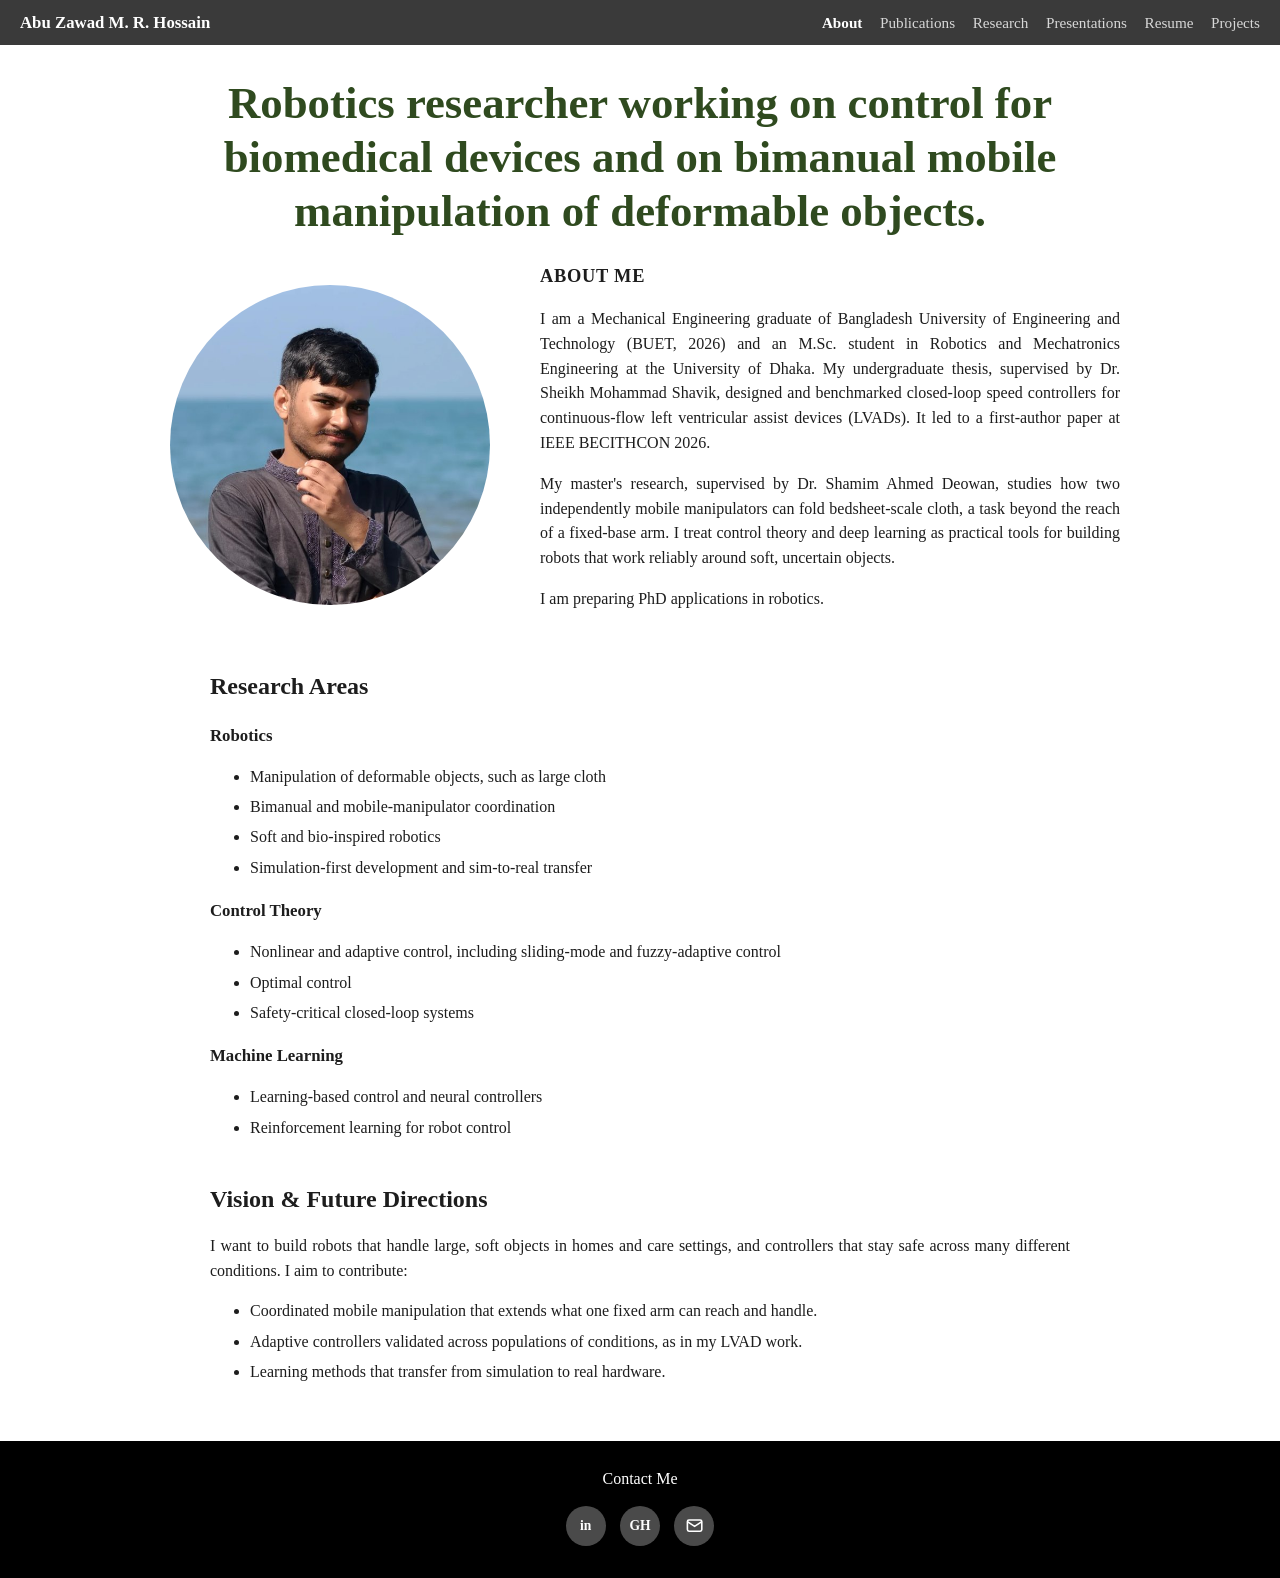
==== index.html @ 7cf0ad58 "Add portfolio site" ====
<!DOCTYPE html>
<html lang="en">
<head>
  <meta charset="utf-8">
  <meta name="viewport" content="width=device-width, initial-scale=1">
  <title>Abu Zawad M. R. Hossain</title>
  <meta name="description" content="Robotics researcher: control of biomedical devices and bimanual mobile manipulation of deformable objects.">
  <link rel="stylesheet" href="css/style.css">
</head>
<body>
<header class="topbar"><a class="brand" href="index.html">Abu Zawad M. R. Hossain</a><nav>
<a href="index.html" class="active">About</a>
<a href="publications.html">Publications</a>
<a href="research.html">Research</a>
<a href="presentations.html">Presentations</a>
<a href="resume.html">Resume</a>
<a href="projects.html">Projects</a>
</nav></header>
<main>
  <h1 class="hero">Robotics researcher working on control for biomedical devices and on bimanual mobile manipulation of deformable objects.</h1>

  <section class="about">
    <div class="photo"><img src="assets/photo.jpg" alt="Portrait of Abu Zawad M. R. Hossain" width="600" height="600"></div>
    <div class="text">
      <h2>About Me</h2>
      <p>I am a Mechanical Engineering graduate of Bangladesh University of Engineering and Technology (BUET, 2026) and an M.Sc. student in Robotics and Mechatronics Engineering at the University of Dhaka. My undergraduate thesis, supervised by Dr. Sheikh Mohammad Shavik, designed and benchmarked closed-loop speed controllers for continuous-flow left ventricular assist devices (LVADs). It led to a first-author paper at IEEE BECITHCON 2026.</p>
      <p>My master's research, supervised by Dr. Shamim Ahmed Deowan, studies how two independently mobile manipulators can fold bedsheet-scale cloth, a task beyond the reach of a fixed-base arm. I treat control theory and deep learning as practical tools for building robots that work reliably around soft, uncertain objects.</p>
      <p>I am preparing PhD applications in robotics.</p>
    </div>
  </section>

  <section class="section">
    <h2>Research Areas</h2>
    <h3>Robotics</h3>
    <ul>
      <li>Manipulation of deformable objects, such as large cloth</li>
      <li>Bimanual and mobile-manipulator coordination</li>
      <li>Soft and bio-inspired robotics</li>
      <li>Simulation-first development and sim-to-real transfer</li>
    </ul>
    <h3>Control Theory</h3>
    <ul>
      <li>Nonlinear and adaptive control, including sliding-mode and fuzzy-adaptive control</li>
      <li>Optimal control</li>
      <li>Safety-critical closed-loop systems</li>
    </ul>
    <h3>Machine Learning</h3>
    <ul>
      <li>Learning-based control and neural controllers</li>
      <li>Reinforcement learning for robot control</li>
    </ul>
  </section>

  <section class="section">
    <h2>Vision &amp; Future Directions</h2>
    <p>I want to build robots that handle large, soft objects in homes and care settings, and controllers that stay safe across many different conditions. I aim to contribute:</p>
    <ul>
      <li>Coordinated mobile manipulation that extends what one fixed arm can reach and handle.</li>
      <li>Adaptive controllers validated across populations of conditions, as in my LVAD work.</li>
      <li>Learning methods that transfer from simulation to real hardware.</li>
    </ul>
  </section>
</main>
<footer class="contact"><h2>Contact Me</h2><div class="icons">
<a class="icon" href="https://www.linkedin.com/in/abu-zawad-mohammad-ridwan-hossain-171038228/" aria-label="LinkedIn" target="_blank" rel="noopener">in</a>
<a class="icon" href="https://github.com/azmrh" aria-label="GitHub" target="_blank" rel="noopener">GH</a>
<a class="icon" href="mailto:abuzmridwanh@gmail.com" aria-label="Email"><svg viewBox="0 0 24 24" fill="none" stroke="currentColor" stroke-width="2" aria-hidden="true"><rect x="3" y="5" width="18" height="14" rx="2"/><path d="M3 7l9 6 9-6"/></svg></a>
</div></footer>
</body>
</html>
---- css/style.css ----
:root {
  --bar: #3a3a3a;
  --green: #2f4a1f;
  --ink: #1d1d1d;
  --link: #2f4a1f;
  --serif: "Source Serif 4", Georgia, "Times New Roman", serif;
}

* { box-sizing: border-box; }

html { scroll-behavior: smooth; }

body {
  margin: 0;
  font-family: var(--serif);
  color: var(--ink);
  line-height: 1.55;
  background: #fff;
}

a { color: var(--link); }

/* top bar */
.topbar {
  position: sticky;
  top: 0;
  z-index: 10;
  display: flex;
  flex-wrap: wrap;
  align-items: center;
  justify-content: space-between;
  gap: 0.25rem 1.5rem;
  padding: 0.6rem 1.25rem;
  background: var(--bar);
  color: #fff;
}
.topbar .brand { color: #fff; text-decoration: none; font-weight: 600; font-size: 1.05rem; }
.topbar nav { display: flex; flex-wrap: wrap; gap: 0.25rem 1.1rem; }
.topbar nav a { color: #d8d8d8; text-decoration: none; font-size: 0.95rem; }
.topbar nav a:hover { color: #fff; }
.topbar nav a.active { color: #fff; font-weight: 700; }

main { padding-bottom: 2.5rem; }

/* hero headline */
.hero {
  max-width: 900px;
  margin: 2rem auto 1.5rem;
  padding: 0 1.25rem;
  text-align: center;
  font-size: clamp(1.7rem, 4.5vw, 2.8rem);
  line-height: 1.2;
  color: var(--green);
  font-weight: 700;
}

/* about: photo + text */
.about {
  max-width: 1000px;
  margin: 1.5rem auto;
  padding: 0 1.25rem;
  display: grid;
  grid-template-columns: 340px 1fr;
  gap: 2.5rem;
  align-items: center;
}
.about .photo img {
  display: block;
  width: 100%;
  max-width: 320px;
  height: auto;
  aspect-ratio: 1 / 1;
  object-fit: cover;
  border-radius: 50%;
  margin: 0 auto;
}
.about .text h2 { margin-top: 0; font-size: 1.15rem; letter-spacing: 0.04em; text-transform: uppercase; }
.about .text p { text-align: justify; }

/* content sections */
.section {
  max-width: 900px;
  margin: 2.5rem auto 0;
  padding: 0 1.25rem;
}
.section h2 { font-size: 1.5rem; margin-bottom: 0.5rem; }
.section h3 { font-size: 1.05rem; margin: 1.1rem 0 0.3rem; }
.section p { text-align: justify; }
.section li { margin: 0.35rem 0; }

.card {
  border-left: 3px solid var(--green);
  padding: 0.2rem 0 0.2rem 1rem;
  margin: 1.2rem 0;
}
.card h3 { margin-top: 0; }
.meta { color: #555; font-size: 0.92rem; }

.pdf-frame { width: 100%; height: 80vh; border: 1px solid #ccc; margin-top: 1rem; }

/* footer */
.contact {
  background: #000;
  color: #fff;
  text-align: center;
  padding: 1.6rem 1rem 2rem;
}
.contact h2 { font-size: 1rem; font-weight: 400; margin: 0 0 0.9rem; }
.contact .icons { display: flex; justify-content: center; gap: 0.9rem; }
.icon {
  display: inline-flex;
  width: 2.5rem;
  height: 2.5rem;
  align-items: center;
  justify-content: center;
  border-radius: 50%;
  background: #4a4a4a;
  color: #fff;
  text-decoration: none;
  font: 700 0.85rem/1 var(--serif);
}
.icon:hover { background: #6a6a6a; }
.icon svg { width: 1.2rem; height: 1.2rem; }

@media (max-width: 700px) {
  .about { grid-template-columns: 1fr; gap: 1.2rem; }
  .about .photo img { max-width: 240px; }
  .topbar { position: static; justify-content: center; text-align: center; }
  .topbar nav { justify-content: center; }
}
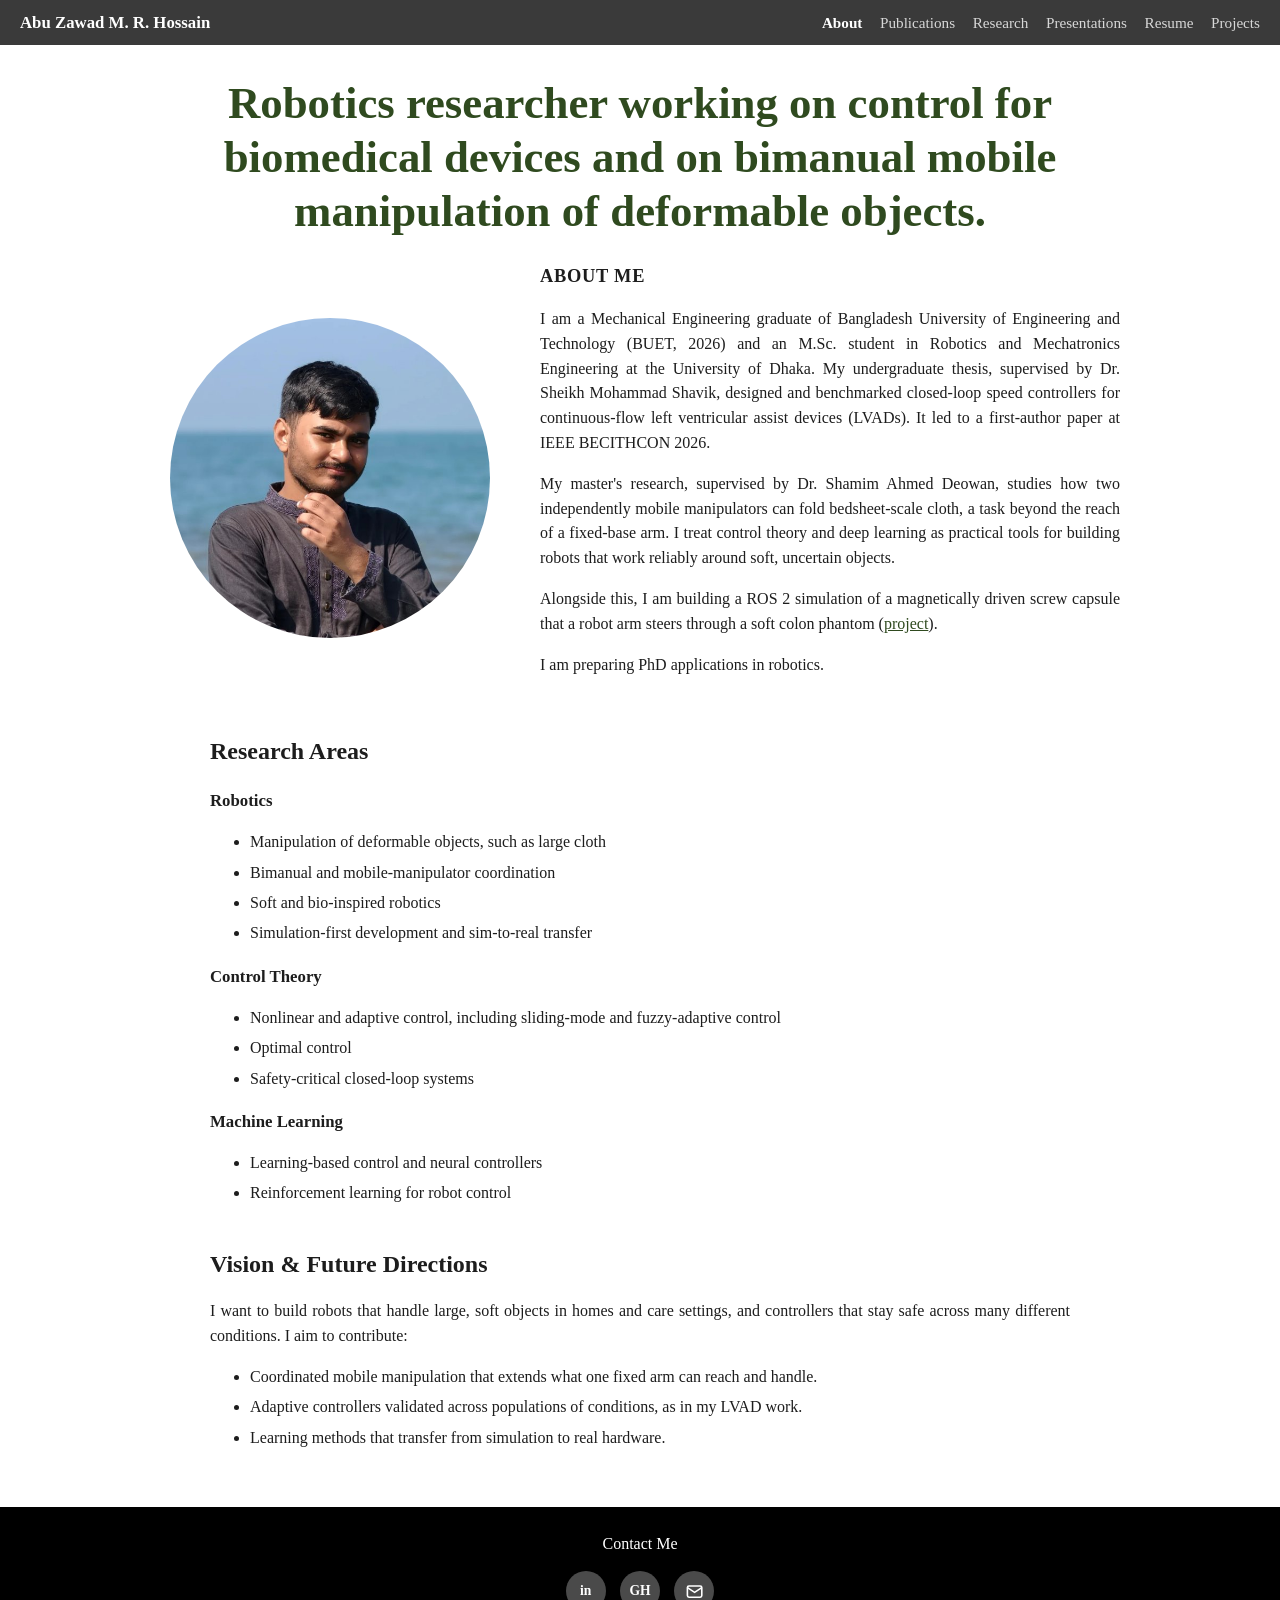
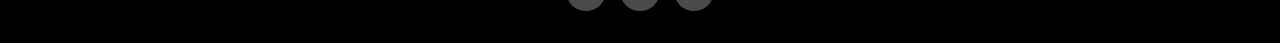
==== commit a57f3fec: "Add magnetic screw capsule project" ====
--- a/index.html
+++ b/index.html
@@ -25,6 +25,7 @@
       <h2>About Me</h2>
       <p>I am a Mechanical Engineering graduate of Bangladesh University of Engineering and Technology (BUET, 2026) and an M.Sc. student in Robotics and Mechatronics Engineering at the University of Dhaka. My undergraduate thesis, supervised by Dr. Sheikh Mohammad Shavik, designed and benchmarked closed-loop speed controllers for continuous-flow left ventricular assist devices (LVADs). It led to a first-author paper at IEEE BECITHCON 2026.</p>
       <p>My master's research, supervised by Dr. Shamim Ahmed Deowan, studies how two independently mobile manipulators can fold bedsheet-scale cloth, a task beyond the reach of a fixed-base arm. I treat control theory and deep learning as practical tools for building robots that work reliably around soft, uncertain objects.</p>
+      <p>Alongside this, I am building a ROS 2 simulation of a magnetically driven screw capsule that a robot arm steers through a soft colon phantom (<a href="projects.html#magscrew">project</a>).</p>
       <p>I am preparing PhD applications in robotics.</p>
     </div>
   </section>
--- a/css/style.css
+++ b/css/style.css
@@ -96,6 +96,18 @@
 .card h3 { margin-top: 0; }
 .meta { color: #555; font-size: 0.92rem; }
 
+/* figure grid inside a card */
+.figs {
+  display: grid;
+  grid-template-columns: 1fr 1fr;
+  gap: 1rem;
+  margin: 1rem 0;
+}
+.figs figure { margin: 0; }
+.figs figure.wide { grid-column: 1 / -1; }
+.figs img { display: block; width: 100%; height: auto; border: 1px solid #ddd; }
+.figs figcaption { color: #555; font-size: 0.88rem; margin-top: 0.35rem; }
+
 .pdf-frame { width: 100%; height: 80vh; border: 1px solid #ccc; margin-top: 1rem; }
 
 /* footer */
@@ -125,6 +137,7 @@
 @media (max-width: 700px) {
   .about { grid-template-columns: 1fr; gap: 1.2rem; }
   .about .photo img { max-width: 240px; }
+  .figs { grid-template-columns: 1fr; }
   .topbar { position: static; justify-content: center; text-align: center; }
   .topbar nav { justify-content: center; }
 }
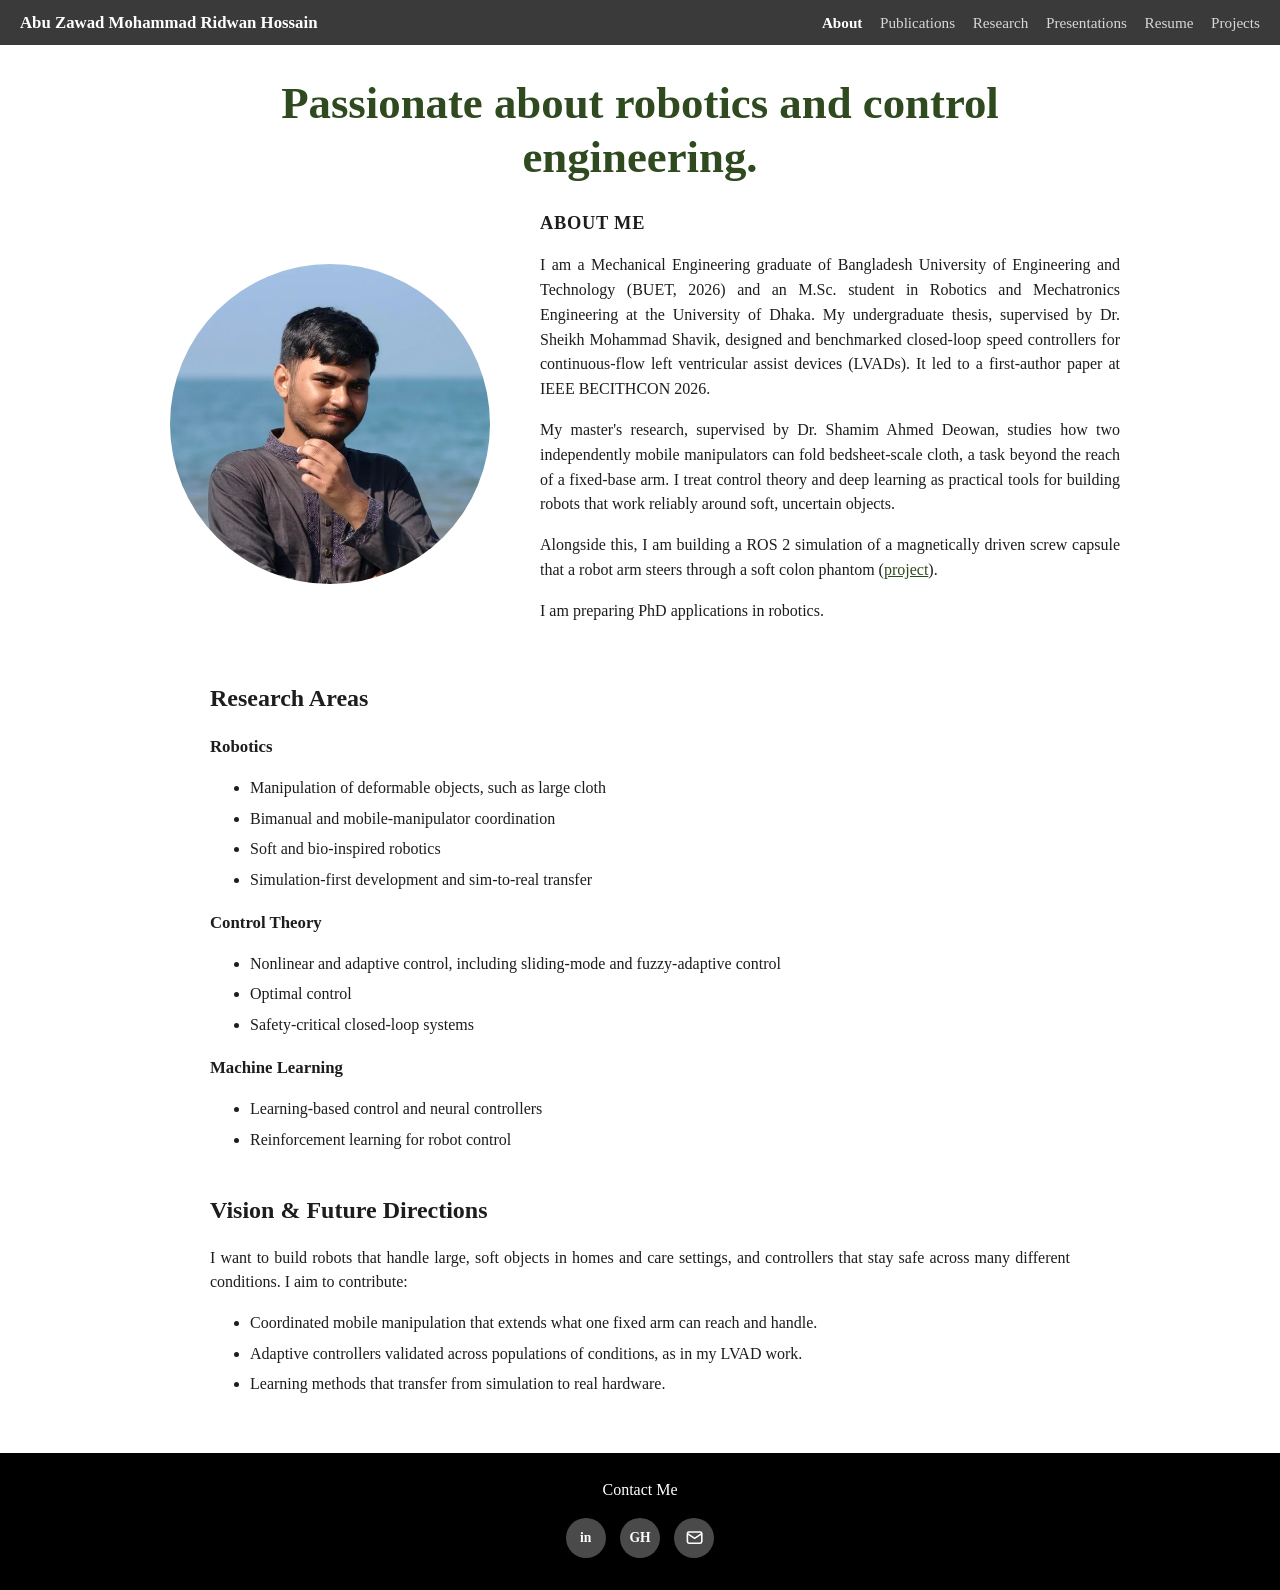
==== commit c442455d: "Use full name in site header and shorten homepage headline Co-Authored-By: Claude Opus 5.5 <noreply@" ====
--- a/index.html
+++ b/index.html
@@ -3,12 +3,12 @@
 <head>
   <meta charset="utf-8">
   <meta name="viewport" content="width=device-width, initial-scale=1">
-  <title>Abu Zawad M. R. Hossain</title>
+  <title>Abu Zawad Mohammad Ridwan Hossain</title>
   <meta name="description" content="Robotics researcher: control of biomedical devices and bimanual mobile manipulation of deformable objects.">
   <link rel="stylesheet" href="css/style.css">
 </head>
 <body>
-<header class="topbar"><a class="brand" href="index.html">Abu Zawad M. R. Hossain</a><nav>
+<header class="topbar"><a class="brand" href="index.html">Abu Zawad Mohammad Ridwan Hossain</a><nav>
 <a href="index.html" class="active">About</a>
 <a href="publications.html">Publications</a>
 <a href="research.html">Research</a>
@@ -17,10 +17,10 @@
 <a href="projects.html">Projects</a>
 </nav></header>
 <main>
-  <h1 class="hero">Robotics researcher working on control for biomedical devices and on bimanual mobile manipulation of deformable objects.</h1>
+  <h1 class="hero">Passionate about robotics and control engineering.</h1>
 
   <section class="about">
-    <div class="photo"><img src="assets/photo.jpg" alt="Portrait of Abu Zawad M. R. Hossain" width="600" height="600"></div>
+    <div class="photo"><img src="assets/photo.jpg" alt="Portrait of Abu Zawad Mohammad Ridwan Hossain" width="600" height="600"></div>
     <div class="text">
       <h2>About Me</h2>
       <p>I am a Mechanical Engineering graduate of Bangladesh University of Engineering and Technology (BUET, 2026) and an M.Sc. student in Robotics and Mechatronics Engineering at the University of Dhaka. My undergraduate thesis, supervised by Dr. Sheikh Mohammad Shavik, designed and benchmarked closed-loop speed controllers for continuous-flow left ventricular assist devices (LVADs). It led to a first-author paper at IEEE BECITHCON 2026.</p>
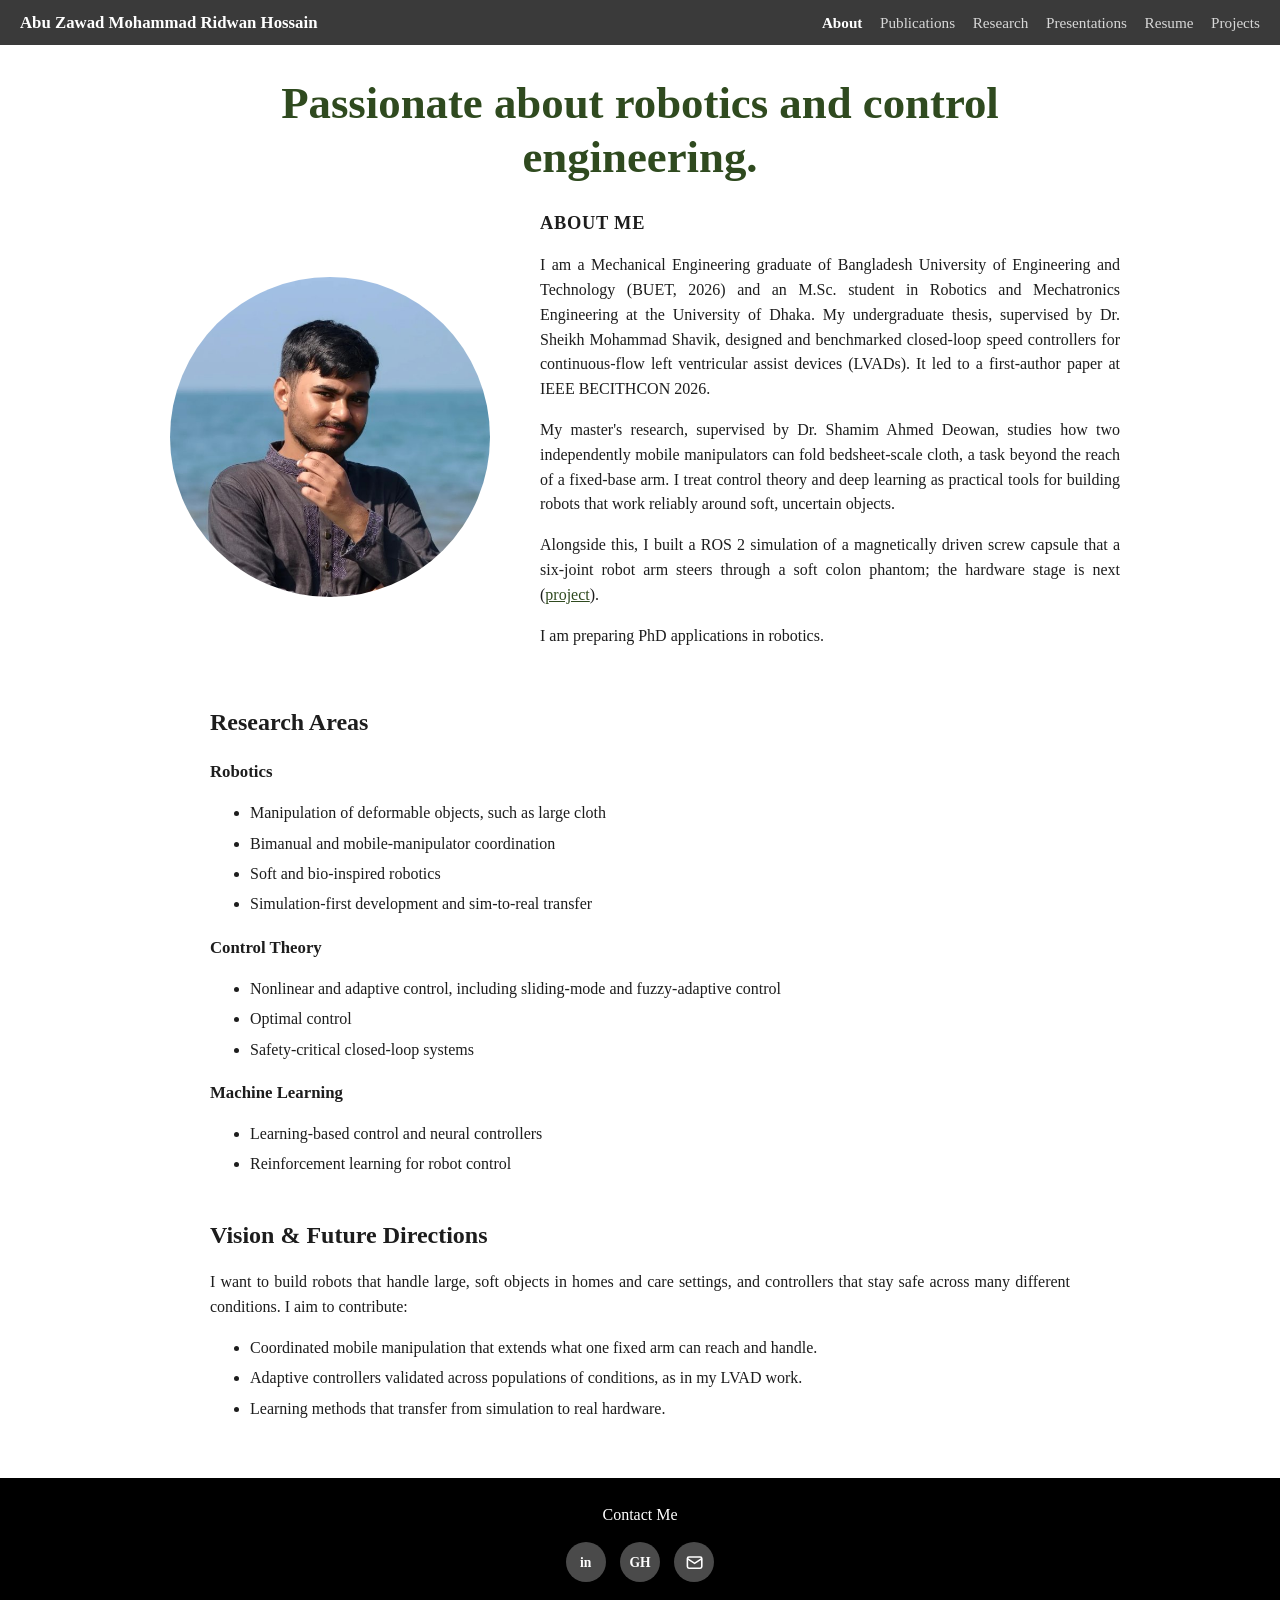
==== commit f2d83f73: "Update magscrew project: arm, sensitivity, current results" ====
--- a/index.html
+++ b/index.html
@@ -25,7 +25,7 @@
       <h2>About Me</h2>
       <p>I am a Mechanical Engineering graduate of Bangladesh University of Engineering and Technology (BUET, 2026) and an M.Sc. student in Robotics and Mechatronics Engineering at the University of Dhaka. My undergraduate thesis, supervised by Dr. Sheikh Mohammad Shavik, designed and benchmarked closed-loop speed controllers for continuous-flow left ventricular assist devices (LVADs). It led to a first-author paper at IEEE BECITHCON 2026.</p>
       <p>My master's research, supervised by Dr. Shamim Ahmed Deowan, studies how two independently mobile manipulators can fold bedsheet-scale cloth, a task beyond the reach of a fixed-base arm. I treat control theory and deep learning as practical tools for building robots that work reliably around soft, uncertain objects.</p>
-      <p>Alongside this, I am building a ROS 2 simulation of a magnetically driven screw capsule that a robot arm steers through a soft colon phantom (<a href="projects.html#magscrew">project</a>).</p>
+      <p>Alongside this, I built a ROS 2 simulation of a magnetically driven screw capsule that a six-joint robot arm steers through a soft colon phantom; the hardware stage is next (<a href="projects.html#magscrew">project</a>).</p>
       <p>I am preparing PhD applications in robotics.</p>
     </div>
   </section>
--- a/css/style.css
+++ b/css/style.css
@@ -105,6 +105,8 @@
 }
 .figs figure { margin: 0; }
 .figs figure.wide { grid-column: 1 / -1; }
+/* full-row figure kept near its native size (for low-resolution images) */
+.figs figure.center { grid-column: 1 / -1; justify-self: center; width: 100%; }
 .figs img { display: block; width: 100%; height: auto; border: 1px solid #ddd; }
 .figs figcaption { color: #555; font-size: 0.88rem; margin-top: 0.35rem; }
 
